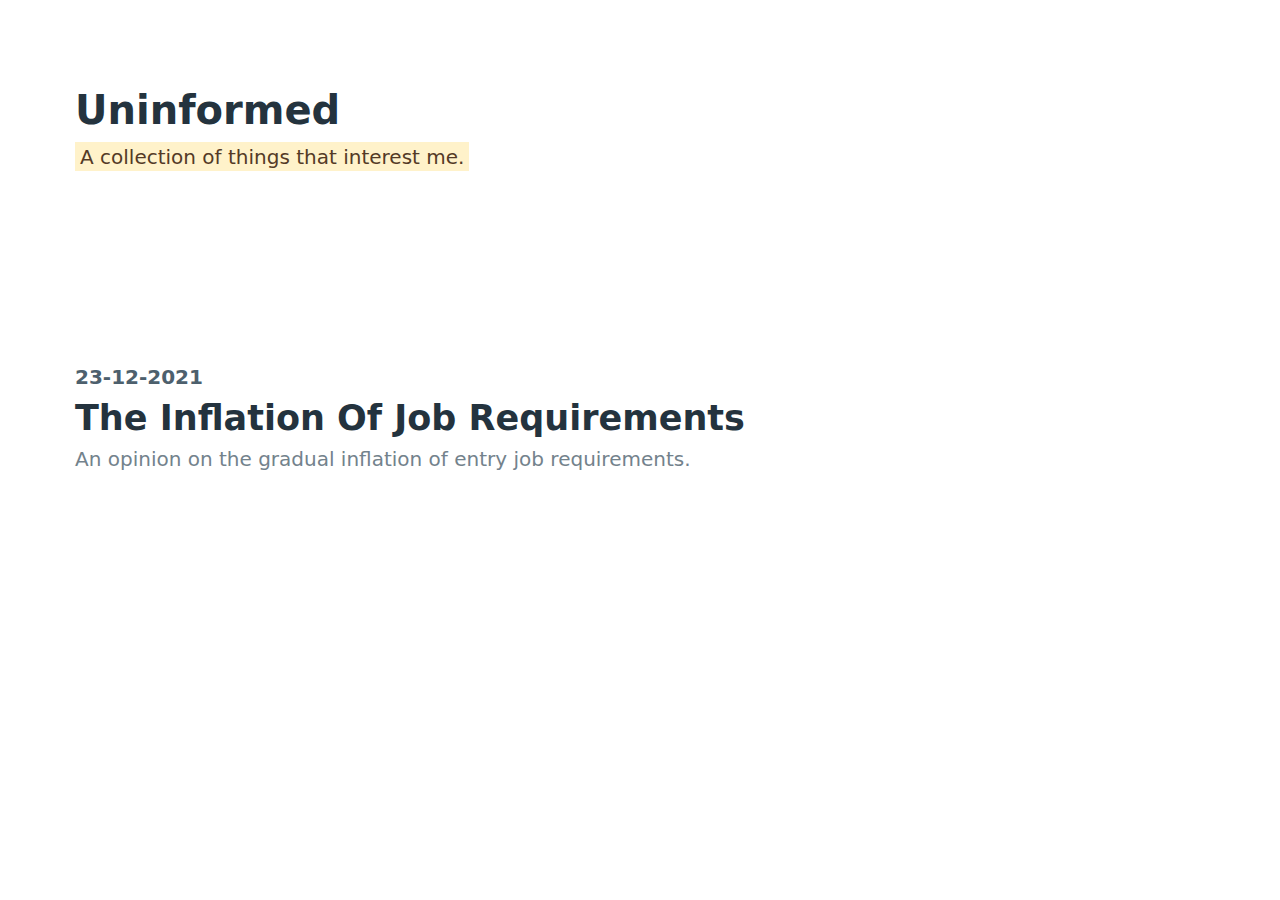
==== index.html @ f08df78a "First commit." ====
<!doctype html>
<html lang="en" data-theme="light">

<head>
    <meta charset="utf-8">
    <meta name="viewport" content="width=device-width, initial-scale=1, shrink-to-fit=no">
    <meta name="description" content="A collection of notes and posts about things that interest me.">
    <link href="pico.classless.min.css" rel="stylesheet" />
    <title>Uninformed - Home</title>
</head>

<body>
    <header>
        <hgroup>
            <h1><a href="./index.html" style="color: #24333e;">Uninformed</a></h1>
            <h2><mark>A collection of things that interest me.</mark></h2>
        </hgroup>
    </header>
    <main>
        <section>
            <hgroup>
                <h6>23-12-2021</h6>
                <h2><a href="./posts/the_inflation_of_job_requirements.html" style="color: #24333e;">The Inflation Of Job Requirements</a></h2>
                <h3>An opinion on the gradual inflation of entry job requirements.</h3>
            </hgroup>
        </section>
    </main>
</body>

</html>
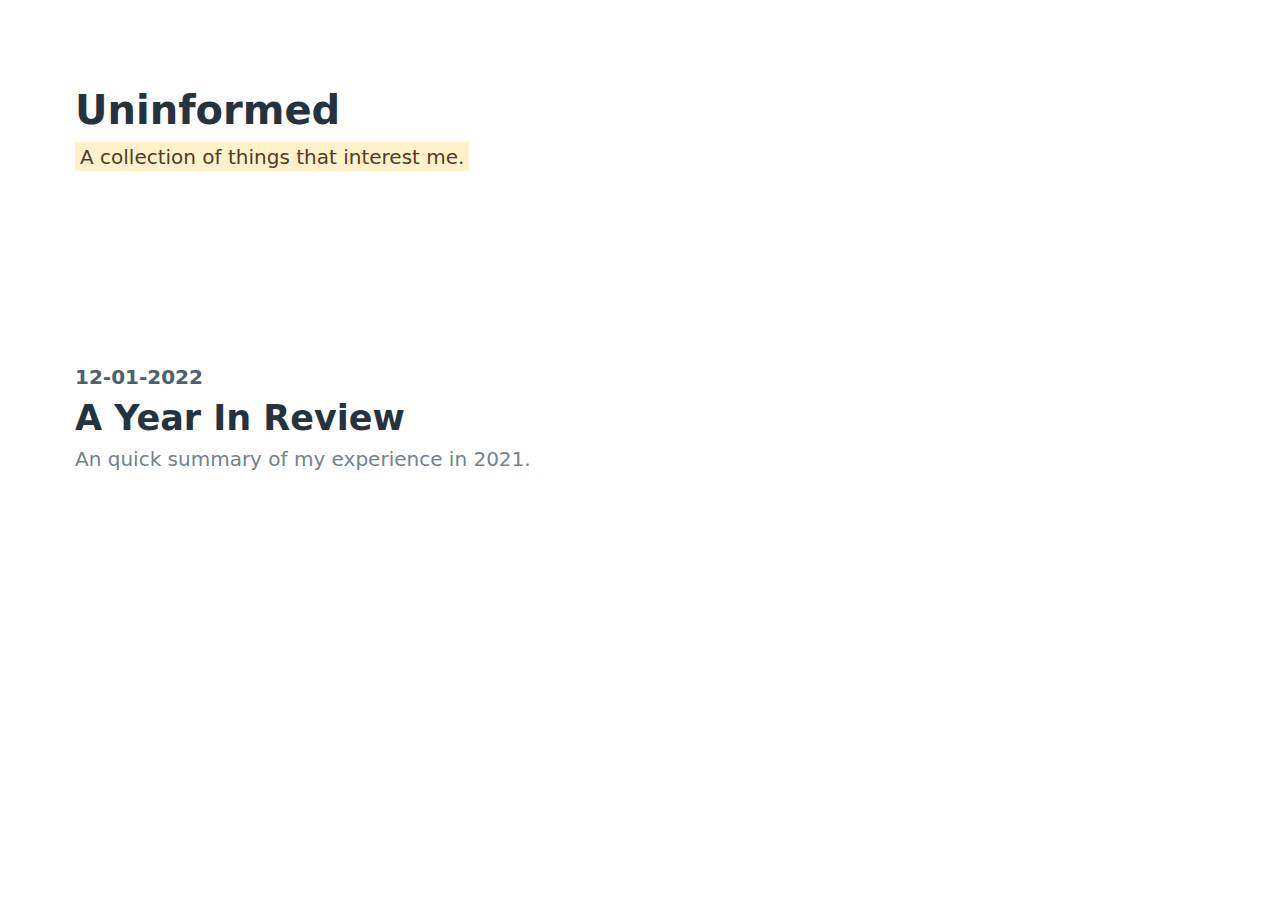
==== commit 6b6f63fd: "Added first post!" ====
--- a/index.html
+++ b/index.html
@@ -6,7 +6,11 @@
     <meta name="viewport" content="width=device-width, initial-scale=1, shrink-to-fit=no">
     <meta name="description" content="A collection of notes and posts about things that interest me.">
     <link href="pico.classless.min.css" rel="stylesheet" />
-    <title>Uninformed - Home</title>
+    <link rel="apple-touch-icon" sizes="180x180" href="/apple-touch-icon.png">
+    <link rel="icon" type="image/png" sizes="32x32" href="/favicon-32x32.png">
+    <link rel="icon" type="image/png" sizes="16x16" href="/favicon-16x16.png">
+    <link rel="manifest" href="/site.webmanifest">
+    <title>Uninformed</title>
 </head>
 
 <body>
@@ -19,9 +23,9 @@
     <main>
         <section>
             <hgroup>
-                <h6>23-12-2021</h6>
-                <h2><a href="./posts/the_inflation_of_job_requirements.html" style="color: #24333e;">The Inflation Of Job Requirements</a></h2>
-                <h3>An opinion on the gradual inflation of entry job requirements.</h3>
+                <h6>12-01-2022</h6>
+                <h2><a href="./posts/a_year_in_review.html" style="color: #24333e;">A Year In Review</a></h2>
+                <h3>An quick summary of my experience in 2021.</h3>
             </hgroup>
         </section>
     </main>
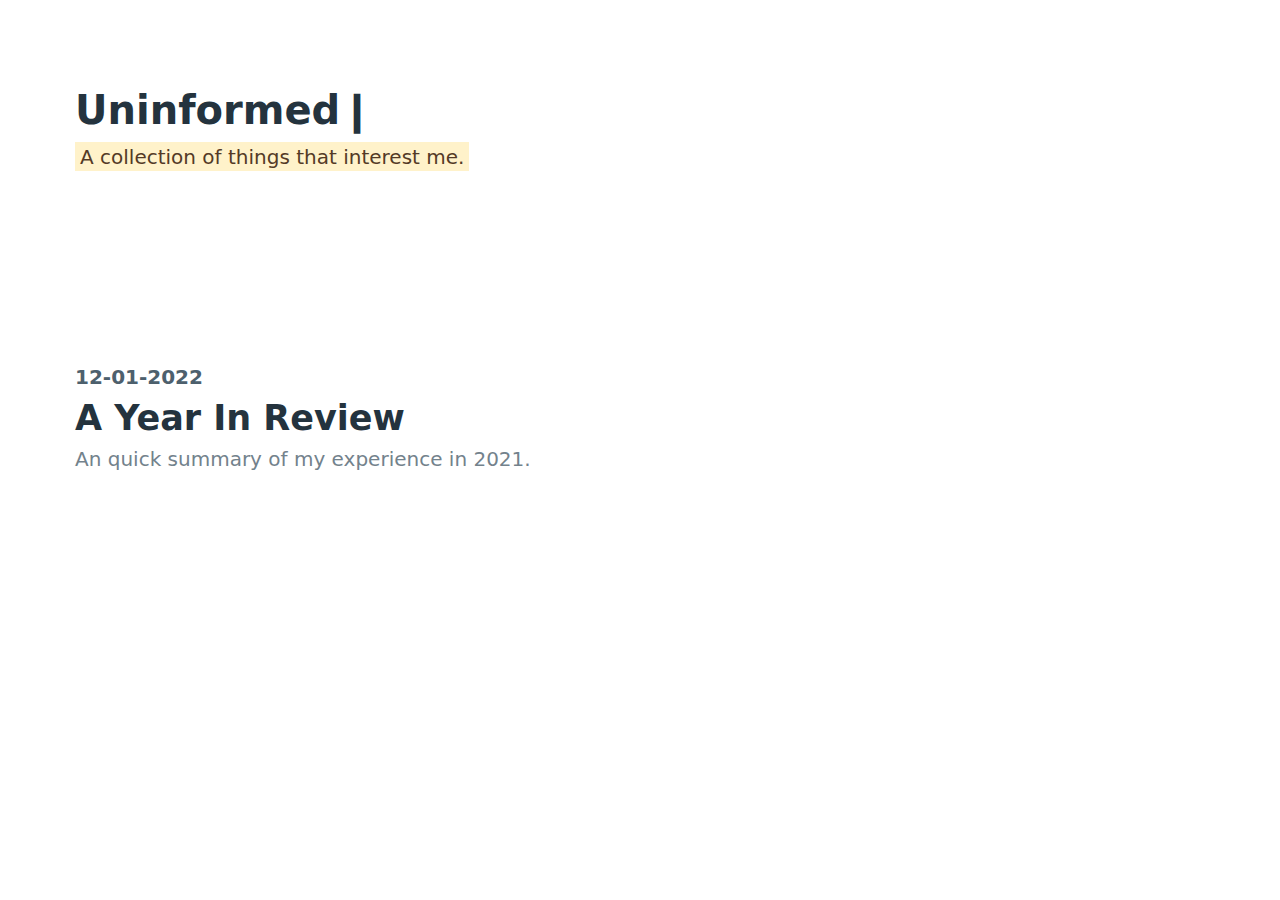
==== commit 9ea4bcd2: "Added blinking cursor." ====
--- a/index.html
+++ b/index.html
@@ -6,6 +6,7 @@
     <meta name="viewport" content="width=device-width, initial-scale=1, shrink-to-fit=no">
     <meta name="description" content="A collection of notes and posts about things that interest me.">
     <link href="pico.classless.min.css" rel="stylesheet" />
+    <link href="index.css" rel="stylesheet" />
     <link rel="apple-touch-icon" sizes="180x180" href="/apple-touch-icon.png">
     <link rel="icon" type="image/png" sizes="32x32" href="/favicon-32x32.png">
     <link rel="icon" type="image/png" sizes="16x16" href="/favicon-16x16.png">
@@ -16,7 +17,7 @@
 <body>
     <header>
         <hgroup>
-            <h1><a href="./index.html" style="color: #24333e;">Uninformed</a></h1>
+            <h1><a href="./index.html" style="color: #24333e;">Uninformed<span class="blinking-cursor">&#10073;</span></a></h1>
             <h2><mark>A collection of things that interest me.</mark></h2>
         </hgroup>
     </header>
--- a/index.css
+++ b/index.css
@@ -0,0 +1,60 @@
+/* Source: https://codepen.io/ArtemGordinsky/pen/DgyQKy */
+.blinking-cursor {
+    font-weight: 100;
+    -webkit-animation: 1s blink step-end infinite;
+    -moz-animation: 1s blink step-end infinite;
+    -ms-animation: 1s blink step-end infinite;
+    -o-animation: 1s blink step-end infinite;
+    animation: 1s blink step-end infinite;
+  }
+  
+  @keyframes blink {
+    from,
+    to {
+      color: transparent;
+    }
+    50% {
+      color: #24333e;
+    }
+  }
+  
+  @-moz-keyframes blink {
+    from,
+    to {
+      color: transparent;
+    }
+    50% {
+      color: #24333e;
+    }
+  }
+  
+  @-webkit-keyframes blink {
+    from,
+    to {
+      color: transparent;
+    }
+    50% {
+      color: #24333e;
+    }
+  }
+  
+  @-ms-keyframes blink {
+    from,
+    to {
+      color: transparent;
+    }
+    50% {
+      color: #24333e;
+    }
+  }
+  
+  @-o-keyframes blink {
+    from,
+    to {
+      color: transparent;
+    }
+    50% {
+      color: #24333e;
+    }
+  }
+  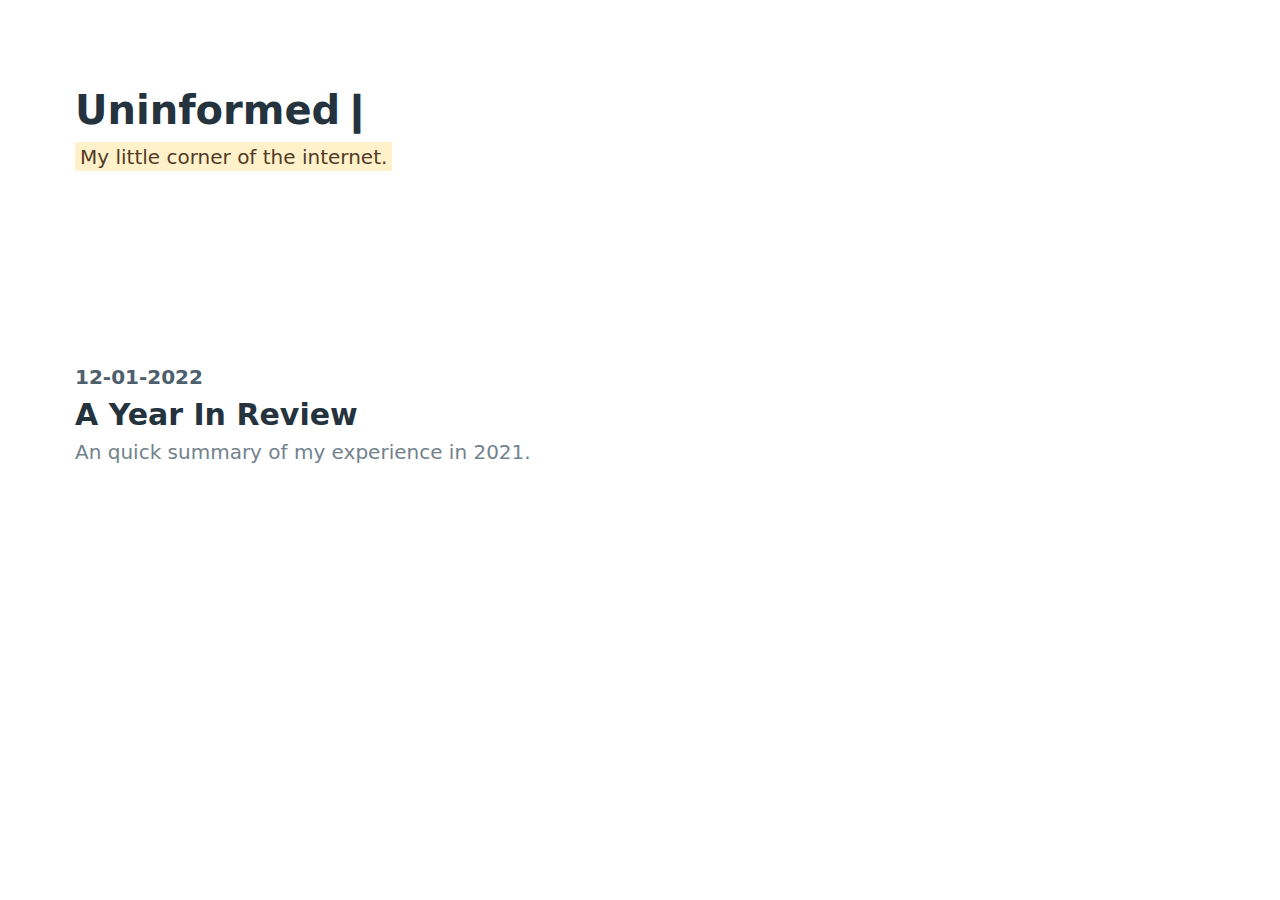
==== commit 6e1309c8: "Removed color attributes in HTML, changed subtitle." ====
--- a/index.html
+++ b/index.html
@@ -17,15 +17,15 @@
 <body>
     <header>
         <hgroup>
-            <h1><a href="./index.html" style="color: #24333e;">Uninformed<span class="blinking-cursor">&#10073;</span></a></h1>
-            <h2><mark>A collection of things that interest me.</mark></h2>
+            <h1><a href="./index.html" class="grey">Uninformed<span class="blinking-cursor">&#10073;</span></a></h1>
+            <h2><mark>My little corner of the internet.</mark></h2>
         </hgroup>
     </header>
     <main>
         <section>
             <hgroup>
                 <h6>12-01-2022</h6>
-                <h2><a href="./posts/a_year_in_review.html" style="color: #24333e;">A Year In Review</a></h2>
+                <h3><a href="./posts/a_year_in_review.html" class="grey">A Year In Review</a></h3>
                 <h3>An quick summary of my experience in 2021.</h3>
             </hgroup>
         </section>
--- a/index.css
+++ b/index.css
@@ -1,60 +1,74 @@
 /* Source: https://codepen.io/ArtemGordinsky/pen/DgyQKy */
+
 .blinking-cursor {
-    font-weight: 100;
-    -webkit-animation: 1s blink step-end infinite;
-    -moz-animation: 1s blink step-end infinite;
-    -ms-animation: 1s blink step-end infinite;
-    -o-animation: 1s blink step-end infinite;
-    animation: 1s blink step-end infinite;
+  font-weight: 100;
+  -webkit-animation: 1s blink step-end infinite;
+  -moz-animation: 1s blink step-end infinite;
+  -ms-animation: 1s blink step-end infinite;
+  -o-animation: 1s blink step-end infinite;
+  animation: 1s blink step-end infinite;
+}
+
+@keyframes blink {
+
+  from,
+  to {
+    color: transparent;
   }
-  
-  @keyframes blink {
-    from,
-    to {
-      color: transparent;
-    }
-    50% {
-      color: #24333e;
-    }
+
+  50% {
+    color: #24333e;
   }
-  
-  @-moz-keyframes blink {
-    from,
-    to {
-      color: transparent;
-    }
-    50% {
-      color: #24333e;
-    }
+}
+
+@-moz-keyframes blink {
+
+  from,
+  to {
+    color: transparent;
   }
-  
-  @-webkit-keyframes blink {
-    from,
-    to {
-      color: transparent;
-    }
-    50% {
-      color: #24333e;
-    }
+
+  50% {
+    color: #24333e;
   }
-  
-  @-ms-keyframes blink {
-    from,
-    to {
-      color: transparent;
-    }
-    50% {
-      color: #24333e;
-    }
+}
+
+@-webkit-keyframes blink {
+
+  from,
+  to {
+    color: transparent;
   }
-  
-  @-o-keyframes blink {
-    from,
-    to {
-      color: transparent;
-    }
-    50% {
-      color: #24333e;
-    }
+
+  50% {
+    color: #24333e;
   }
-  +}
+
+@-ms-keyframes blink {
+
+  from,
+  to {
+    color: transparent;
+  }
+
+  50% {
+    color: #24333e;
+  }
+}
+
+@-o-keyframes blink {
+
+  from,
+  to {
+    color: transparent;
+  }
+
+  50% {
+    color: #24333e;
+  }
+}
+
+.grey {
+  color: #24333e;
+}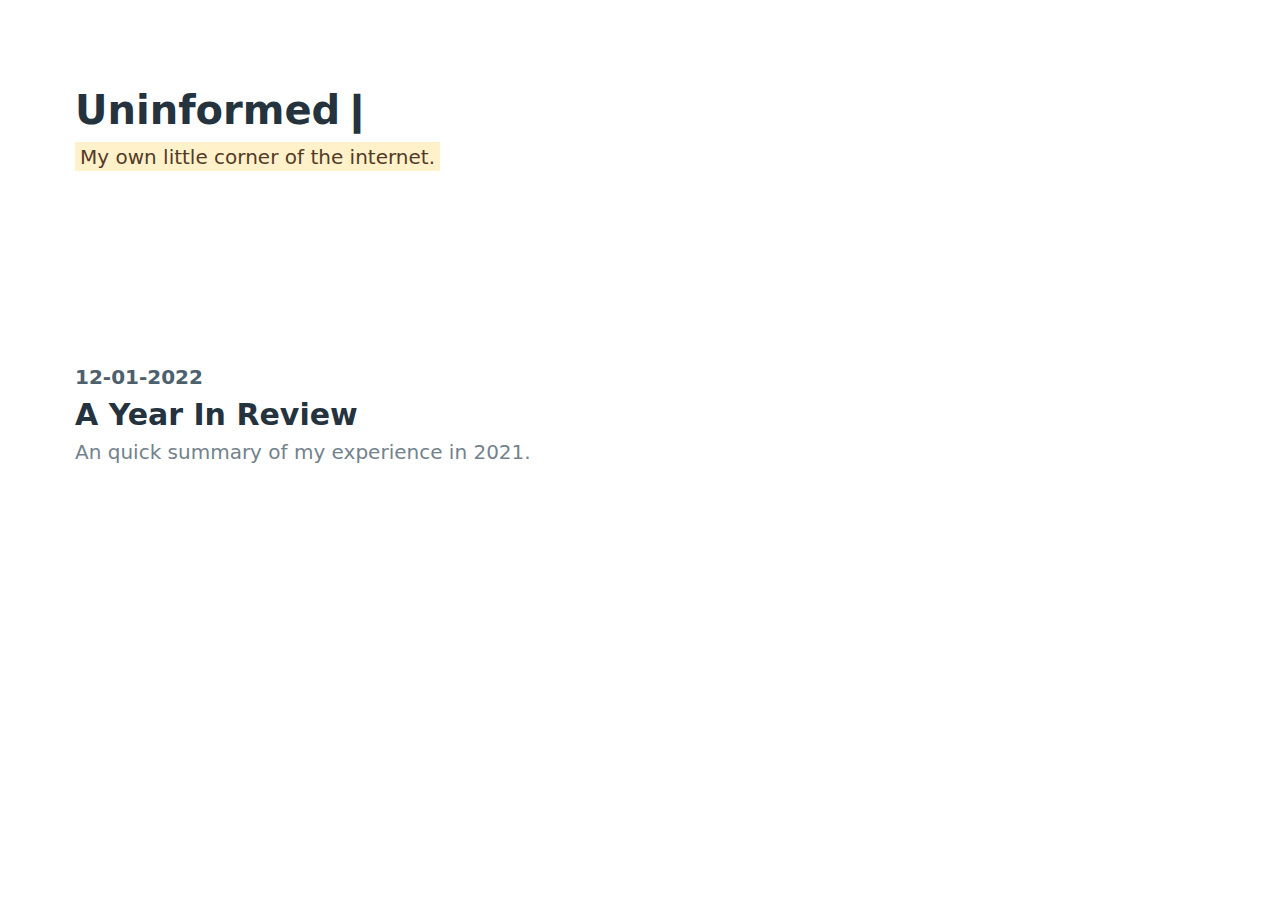
==== commit 9b6025c5: "Updated subtitle." ====
--- a/index.html
+++ b/index.html
@@ -18,7 +18,7 @@
     <header>
         <hgroup>
             <h1><a href="./index.html" class="grey">Uninformed<span class="blinking-cursor">&#10073;</span></a></h1>
-            <h2><mark>My little corner of the internet.</mark></h2>
+            <h2><mark>My own little corner of the internet.</mark></h2>
         </hgroup>
     </header>
     <main>
